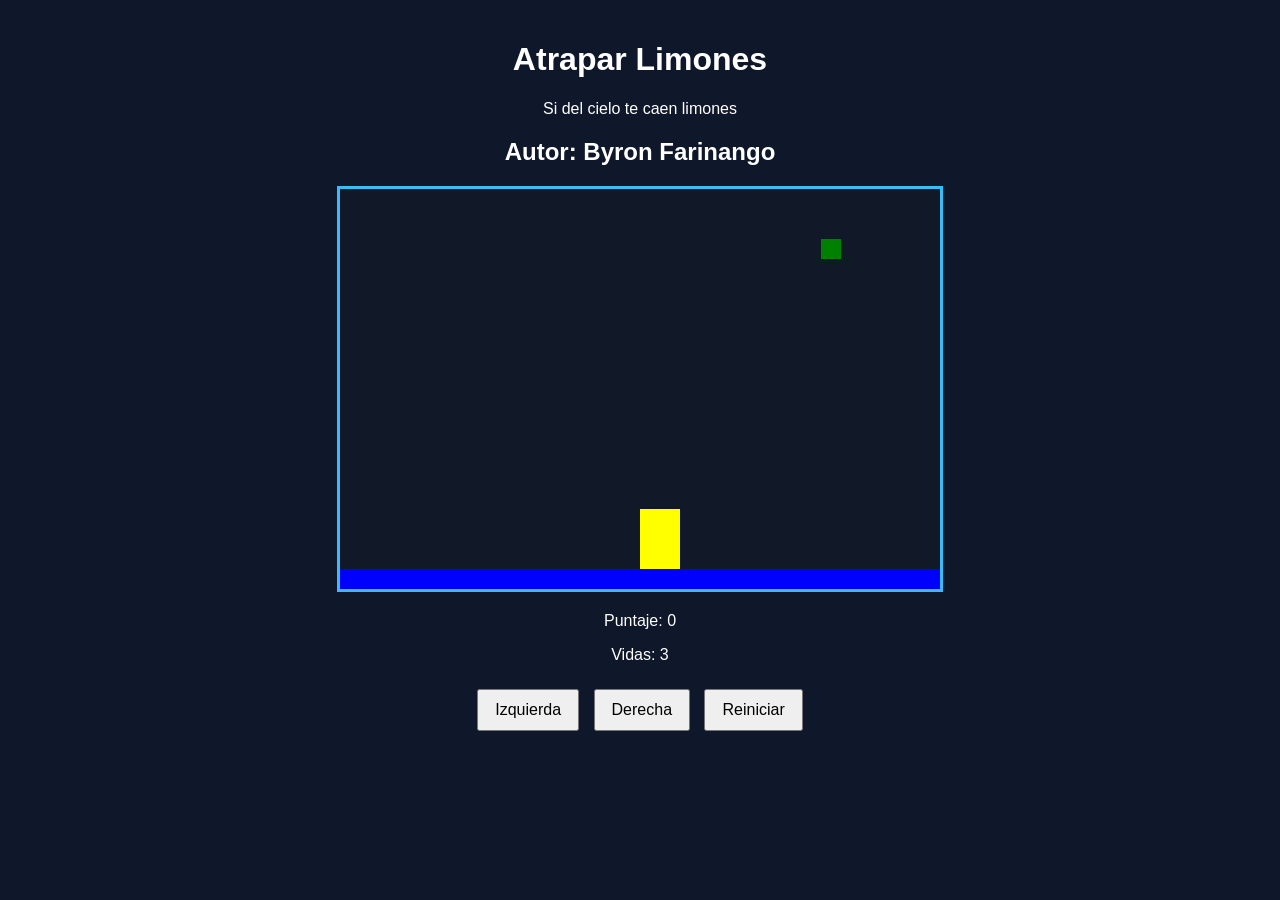
==== index.html @ 081c776f "Renombrando el html principal" ====
<!DOCTYPE html>
<html>
<head>
  <title>Caza Estrellas</title>
  <link rel="stylesheet" href="limones.css">
 
</head>
<body onload="iniciarJuego()">
  <div class="contenedor">
    <h1>Atrapar Limones</h1>
    <p>Si del cielo te caen limones </p>
    <h2>Autor: Byron Farinango</h2>
    <canvas id="areaJuego" width="600" height="400"></canvas>
    <div class="panel">
      <p>Puntaje: <span id="txtPuntaje">0</span></p>
      <p>Vidas: <span id="txtVidas">3</span></p>

    </div>
    <div class="botones">
      <button onclick="moverIzquierda()">Izquierda</button>
      <button onclick="moverDerecha()">Derecha</button>
      <button onclick="reiniciar()">Reiniciar</button>
      
    </div>
  </div>
  <script src="limones.js"></script>
  <script src="utils.js"></script>
</body>
</html>
---- limones.css ----
body {
  font-family: Arial, sans-serif;
  background-color: #0f172a;
  color: white;
  text-align: center;
  margin: 0;
  padding: 20px;
}

.contenedor {
  max-width: 800px;
  margin: 0 auto;
}

canvas {
  background-color: #111827;
  border: 3px solid #38bdf8;
  display: block;
  margin: 20px auto;
}

.panel {
  margin: 20px 0;
}

.botones button {
  margin: 5px;
  padding: 10px 16px;
  font-size: 16px;
  cursor: pointer;
}
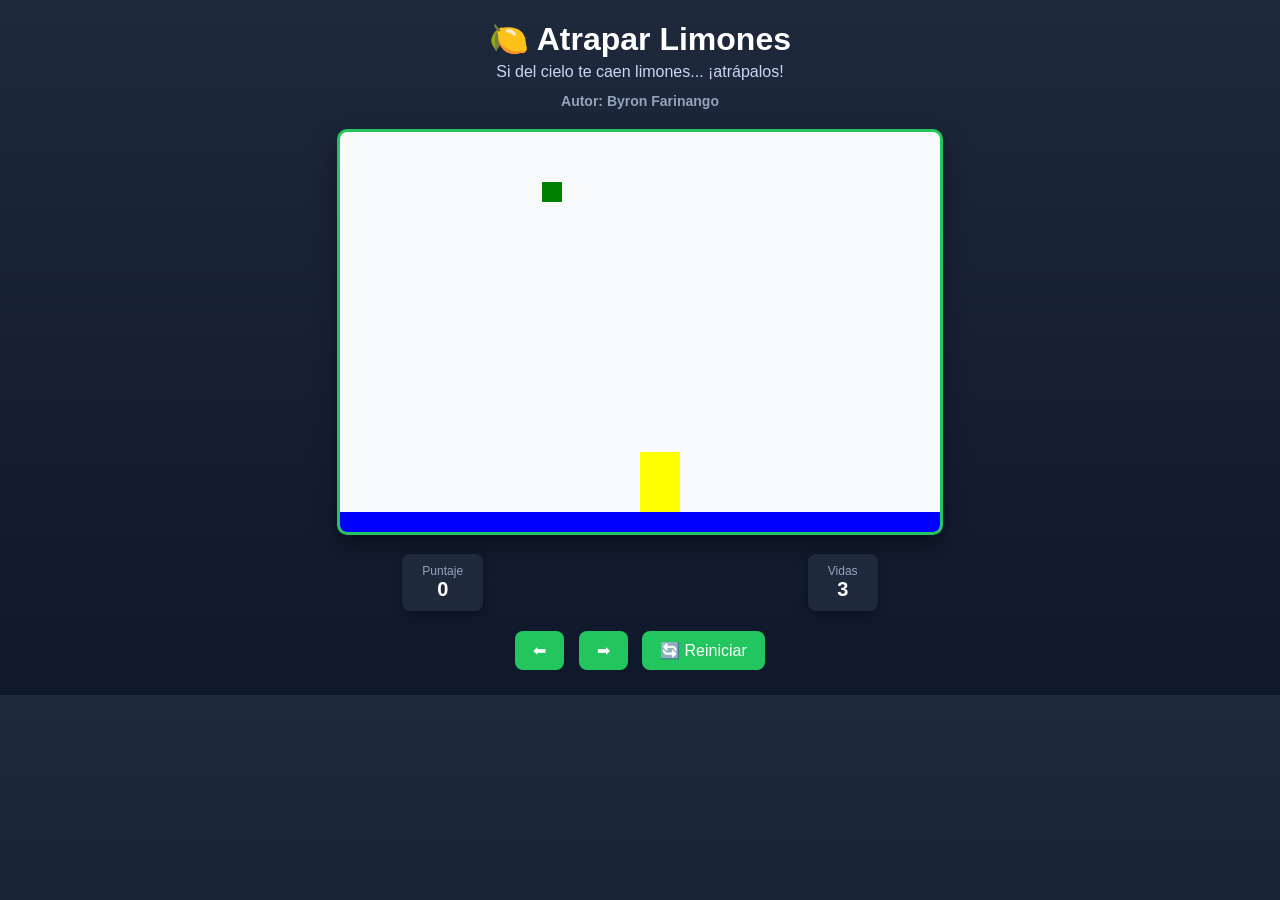
==== commit b6aeca16: "Mejoras visuales con chat gpt" ====
--- a/index.html
+++ b/index.html
@@ -1,29 +1,47 @@
 <!DOCTYPE html>
-<html>
+<html lang="es">
 <head>
-  <title>Caza Estrellas</title>
+  <meta charset="UTF-8">
+  <title>Atrapar Limones</title>
   <link rel="stylesheet" href="limones.css">
- 
 </head>
+
 <body onload="iniciarJuego()">
   <div class="contenedor">
-    <h1>Atrapar Limones</h1>
-    <p>Si del cielo te caen limones </p>
-    <h2>Autor: Byron Farinango</h2>
-    <canvas id="areaJuego" width="600" height="400"></canvas>
-    <div class="panel">
-      <p>Puntaje: <span id="txtPuntaje">0</span></p>
-      <p>Vidas: <span id="txtVidas">3</span></p>
 
-    </div>
-    <div class="botones">
-      <button onclick="moverIzquierda()">Izquierda</button>
-      <button onclick="moverDerecha()">Derecha</button>
-      <button onclick="reiniciar()">Reiniciar</button>
-      
-    </div>
+    <header class="header">
+      <h1>🍋 Atrapar Limones</h1>
+      <p class="frase">Si del cielo te caen limones... ¡atrápalos!</p>
+      <h2 class="autor">Autor: Byron Farinango</h2>
+    </header>
+
+    <main class="juego">
+      <canvas id="areaJuego" width="600" height="400"></canvas>
+
+      <div class="panel">
+        <div class="stat">
+          <span class="label">Puntaje</span>
+          <span id="txtPuntaje">0</span>
+        </div>
+
+        <div class="stat">
+          <span class="label">Vidas</span>
+          <span id="txtVidas">3</span>
+        </div>
+      </div>
+
+      <div id="mensaje" class="mensaje"></div>
+
+      <div class="botones">
+        <button onclick="moverIzquierda()">⬅</button>
+        <button onclick="moverDerecha()">➡</button>
+        <button onclick="reiniciar()">🔄 Reiniciar</button>
+      </div>
+    </main>
+
   </div>
+
+  <script src="utils.js"></script>
   <script src="limones.js"></script>
-  <script src="utils.js"></script>
 </body>
 </html>
--- a/limones.css
+++ b/limones.css
@@ -1,31 +1,94 @@
 body {
-  font-family: Arial, sans-serif;
-  background-color: #0f172a;
+  margin: 0;
+  font-family: 'Segoe UI', Arial, sans-serif;
+  background: linear-gradient(to bottom, #1e293b, #0f172a);
   color: white;
   text-align: center;
-  margin: 0;
-  padding: 20px;
 }
 
 .contenedor {
   max-width: 800px;
-  margin: 0 auto;
+  margin: auto;
+  padding: 20px;
+}
+
+.header h1 {
+  margin: 0;
+  font-size: 32px;
+}
+
+.frase {
+  color: #cbd5f5;
+  margin: 5px 0;
+}
+
+.autor {
+  font-size: 14px;
+  color: #94a3b8;
+}
+
+.juego {
+  margin-top: 20px;
 }
 
 canvas {
-  background-color: #111827;
-  border: 3px solid #38bdf8;
-  display: block;
-  margin: 20px auto;
+  background: #f8fafc;
+  border-radius: 10px;
+  border: 3px solid #22c55e;
+  box-shadow: 0 10px 25px rgba(0,0,0,0.4);
 }
 
+/* PANEL */
 .panel {
-  margin: 20px 0;
+  display: flex;
+  justify-content: space-around;
+  margin: 15px 0;
 }
 
-.botones button {
+.stat {
+  background: #1e293b;
+  padding: 10px 20px;
+  border-radius: 8px;
+  box-shadow: 0 4px 10px rgba(0,0,0,0.3);
+}
+
+.label {
+  display: block;
+  font-size: 12px;
+  color: #94a3b8;
+}
+
+#txtPuntaje, #txtVidas {
+  font-size: 20px;
+  font-weight: bold;
+}
+
+/* BOTONES */
+.botones {
+  margin-top: 15px;
+}
+
+button {
+  background: #22c55e;
+  border: none;
+  padding: 10px 18px;
   margin: 5px;
-  padding: 10px 16px;
+  border-radius: 8px;
   font-size: 16px;
   cursor: pointer;
+  color: white;
+  transition: 0.2s;
+}
+
+button:hover {
+  background: #16a34a;
+  transform: scale(1.05);
+}
+
+/* MENSAJE */
+.mensaje {
+  margin-top: 10px;
+  font-size: 18px;
+  font-weight: bold;
+  color: #facc15;
 }
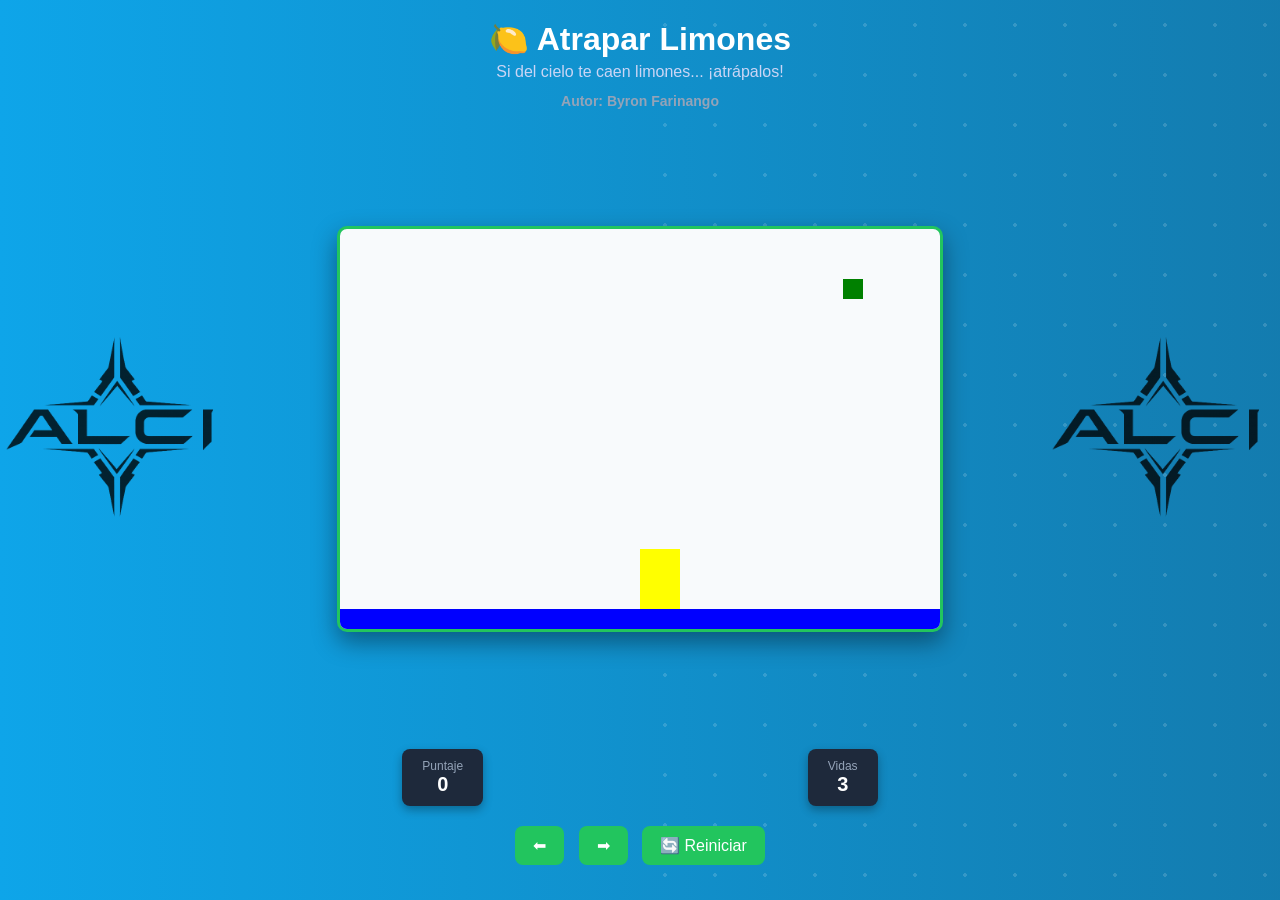
==== commit e9fa6627: "Se agrego un logo en formato png a los lados del canvas" ====
--- a/index.html
+++ b/index.html
@@ -7,6 +7,7 @@
 </head>
 
 <body onload="iniciarJuego()">
+  <div class="fondo-animado"></div>
   <div class="contenedor">
 
     <header class="header">
@@ -15,29 +16,37 @@
       <h2 class="autor">Autor: Byron Farinango</h2>
     </header>
 
-    <main class="juego">
-      <canvas id="areaJuego" width="600" height="400"></canvas>
+   <main class="juego">
 
-      <div class="panel">
-        <div class="stat">
-          <span class="label">Puntaje</span>
-          <span id="txtPuntaje">0</span>
-        </div>
+  <div class="zona-juego">
+    <img src="logo_alci.png" alt="logo" class="logo-lateral">
 
-        <div class="stat">
-          <span class="label">Vidas</span>
-          <span id="txtVidas">3</span>
-        </div>
-      </div>
+    <canvas id="areaJuego" width="600" height="400"></canvas>
 
-      <div id="mensaje" class="mensaje"></div>
+    <img src="logo_alci.png" alt="logo" class="logo-lateral">
+  </div>
 
-      <div class="botones">
-        <button onclick="moverIzquierda()">⬅</button>
-        <button onclick="moverDerecha()">➡</button>
-        <button onclick="reiniciar()">🔄 Reiniciar</button>
-      </div>
-    </main>
+  <div class="panel">
+    <div class="stat">
+      <span class="label">Puntaje</span>
+      <span id="txtPuntaje">0</span>
+    </div>
+
+    <div class="stat">
+      <span class="label">Vidas</span>
+      <span id="txtVidas">3</span>
+    </div>
+  </div>
+
+  <div id="mensaje" class="mensaje"></div>
+
+  <div class="botones">
+    <button onclick="moverIzquierda()">⬅</button>
+    <button onclick="moverDerecha()">➡</button>
+    <button onclick="reiniciar()">🔄 Reiniciar</button>
+  </div>
+
+</main>
 
   </div>
 
--- a/limones.css
+++ b/limones.css
@@ -91,4 +91,87 @@
   font-size: 18px;
   font-weight: bold;
   color: #facc15;
+}
+
+/* FONDO ANIMADO */
+.fondo-animado {
+  position: fixed;
+  top: 0;
+  left: 0;
+  width: 100%;
+  height: 100%;
+  z-index: -1;
+  overflow: hidden;
+  background: linear-gradient(270deg, #0f172a, #1e293b, #0ea5e9);
+  background-size: 600% 600%;
+  animation: moverFondo 12s ease infinite;
+}
+
+/* Animación del degradado */
+@keyframes moverFondo {
+  0% { background-position: 0% 50%; }
+  50% { background-position: 100% 50%; }
+  100% { background-position: 0% 50%; }
+}
+
+/* Partículas flotantes */
+.fondo-animado::before,
+.fondo-animado::after {
+  content: "";
+  position: absolute;
+  width: 200%;
+  height: 200%;
+  background-image: radial-gradient(circle, rgba(255,255,255,0.1) 2px, transparent 2px);
+  background-size: 50px 50px;
+  animation: flotar 20s linear infinite;
+}
+
+.fondo-animado::after {
+  animation-duration: 30s;
+  opacity: 0.5;
+}
+
+/* Movimiento de partículas */
+@keyframes flotar {
+  0% {
+    transform: translateY(0) translateX(0);
+  }
+  100% {
+    transform: translateY(-200px) translateX(-200px);
+  }
+}
+/* CONTENEDOR DEL JUEGO */
+.zona-juego {
+  display: flex;
+  align-items: center;
+  justify-content: center;
+  gap: 20px;
+  margin: 20px 0;
+}
+
+/* LOGOS LATERALES */
+.logo-lateral {
+  width: 400px;
+  opacity: 0.8;
+  transition: transform 0.3s ease, opacity 0.3s ease;
+}
+
+/* Hover elegante */
+.logo-lateral:hover {
+  transform: scale(1.1);
+  opacity: 1;
+}
+
+/* CANVAS (asegura centrado) */
+canvas {
+  display: block;
+}
+.logo-lateral {
+  width: 400px;
+  animation: flotar 3s ease-in-out infinite;
+}
+
+@keyframes flotar {
+  0%, 100% { transform: translateY(0); }
+  50% { transform: translateY(-8px); }
 }
